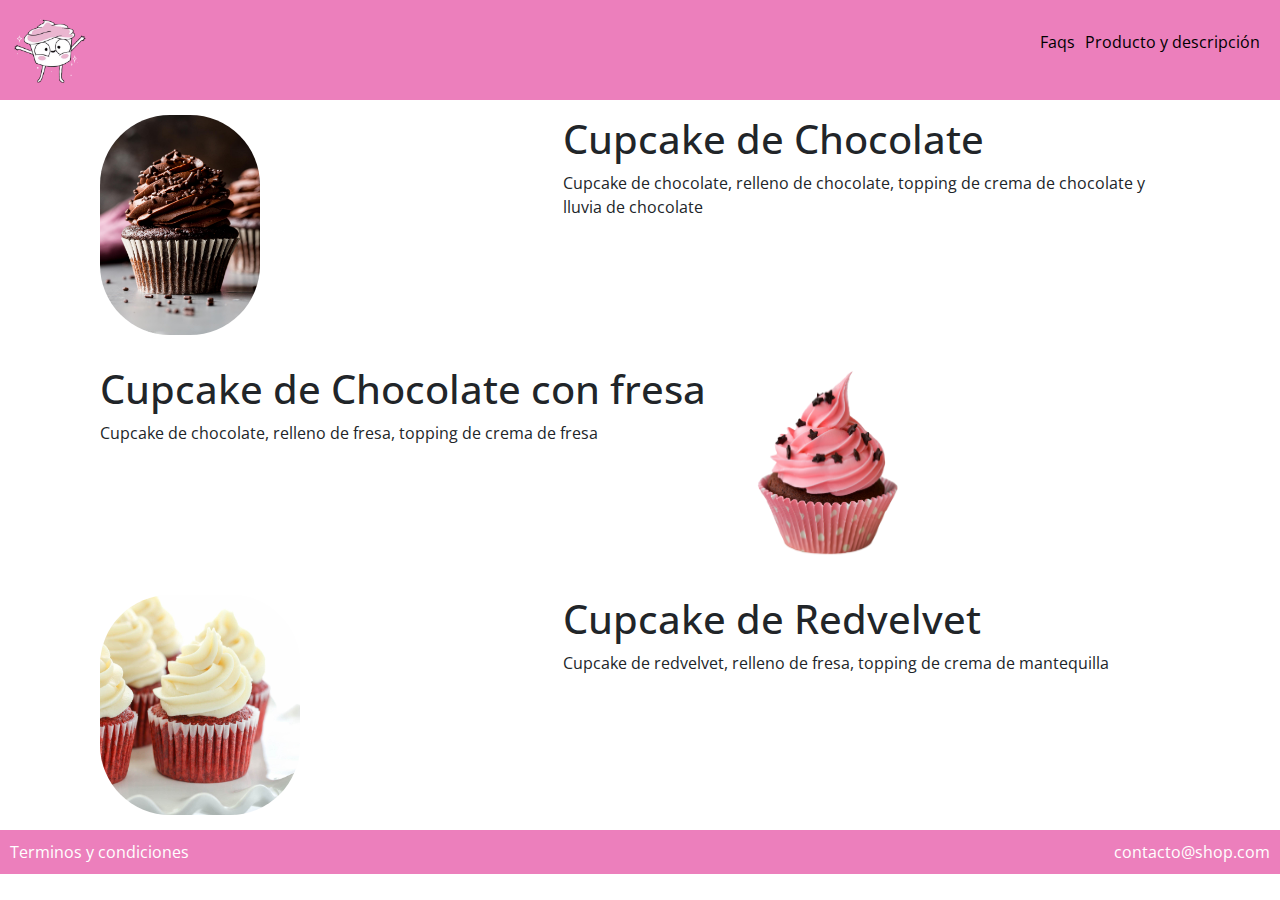
==== producto.html @ 575b4498 "Proyecto completo" ====
<!DOCTYPE html>
<html lang="es">
<head>
    <meta charset="UTF-8">
    <meta name="viewport" content="width=device-width, initial-scale=1.0">
    <meta http-equiv="X-UA-Compatible" content="ie=edge">
    <link rel="stylesheet" href="https://stackpath.bootstrapcdn.com/bootstrap/4.3.1/css/bootstrap.min.css" integrity="sha384-ggOyR0iXCbMQv3Xipma34MD+dH/1fQ784/j6cY/iJTQUOhcWr7x9JvoRxT2MZw1T" crossorigin="anonymous">
    <link rel="stylesheet" href="css/estilos.css">
    <link rel="stylesheet" href="css/normalize.css">
    <link rel="stylesheet" href="css/mobile.css">
    <link rel="stylesheet" href="css/animation.css">
    
    <title>CoffeeCake's Shop</title>
</head>
<body>

    <!--Aqui comienza el nav--> 
    <nav class="">
        <div class="cupcake_image fadeInDown">
            <img src="images/cupcake6.png" width="80" height="80" >
        </div>

        <div class="nav_options fadeInDown">
            <ul>
                <li> <a href="#">Faqs</a> </li>
                <li> <a href="producto.html">Producto y descripción</a></li>
            </ul>
        </div>

    </nav>

    <!--Aqui acaba el navbar-->

    <div class="container">
        <div class="row">
            <div class="col-5">
                <img src="images/cupcake6.jpg" width="160" height="220" class="pic">
            </div>
            <div class="col-7">
                <h1>Cupcake de Chocolate</h1>
                <p>Cupcake de chocolate, relleno de chocolate, topping de crema de chocolate y lluvia de chocolate</p>
            </div>
        </div>
        <div class="row">
            <div class="col-7">
                <h1>Cupcake de Chocolate con fresa</h1>
                <p>Cupcake de chocolate, relleno de fresa, topping de crema de fresa</p>
            </div>
            <div class="col-5">
                <img src="images/cupcake3.png"  height="200" width="160" class="pic">
            </div>
            
        </div>
        <div class="row">
            <div class="col-5">
                <img src="images/cupcake9.jpg" width="200" height="220" class="pic">
            </div>
            <div class="col-7">
                <h1>Cupcake de Redvelvet</h1>
                <p>Cupcake de redvelvet, relleno de fresa, topping de crema de mantequilla</p>
            </div>
        </div>
    </div>

    <footer>
        <div class="option">Terminos y condiciones</div>
        <div class="option">contacto@shop.com</div>
    </footer>  
    
    <script src="scripts/script.js"></script>
    
</body>
</html>
---- css/estilos.css ----
@import url('https://fonts.googleapis.com/css?family=Open+Sans:400,700&display=swap');

/*--------variables*/

:root{
    --pink_color: #ec7fbc;
    --light_pink_color: #fed6ff;
    --white_color: white;
    --black_color: rgb(58, 57, 57);
    /* Espaciado */
    --space: 10px;
    /* Tipografia */
    --normal: 16px;
    /* Box shadow */
    --box:  0 0 5px rgb(58, 57, 57);
}
/*--------variables*/

html,body{
    padding: 0px; /*espaciado hacia adentro*/
    margin: 0px; /*espaciado hacia afuera*/
    font-size: var(--normal);
    font-family: 'Open Sans', sans-serif;
}

label{
    font-size: 14px;
    padding-top: 15px;
    padding-bottom: 0px;
}

input{
    width: 100%;
    height: 35px;
    border-radius: 3px;
    border: 1px solid grey;
    box-sizing: border-box;
}

/*---------barra nav------------*/
nav{
    display: flex;
    background-color: var(--pink_color);
    padding: var(--space);
    justify-content: space-between;
    align-items: center;
}

nav ul{
    display: flex;
}

nav li{
    padding-right: var(--space);
    list-style: none;
}

nav li a{
    color: black;
    text-decoration: none;
}

nav li a:hover{ /*cambia el color de la letra al poner el mouse encima*/
    color: var(--white_color);
}

/*--------- fin barra nav------------*/

/* -------------- Main section--------*/

.main_section{
    padding: 50px;
    text-align: center;
    background-color: var(--light_pink_color);  
}

.products{
    background-color: var(--light_pink_color);
    background-image: url("../images/curve.png");
    background-image: var(--white_color);
    background-repeat: no-repeat;
    background-size: 100% 60%;
    background-position: bottom;    
    display: flex;  
}

.product{
    padding: 10px;
    margin-left: 220px;
    margin-top: -20px; 
    margin-bottom: 10px;
    width: 25%;
    
}

.products .content{
    background-color: var(--pink_color);
    padding: 15px;
    box-shadow: var(--box);
    text-align: center;
    
}


.products .main_button{
    width: 100%;
    background-color: var(--white_color);
    padding: var(--space);
    font-size: var(--normal);
    color: black;
    border: 0;
    cursor: pointer;
    border-radius: 50px;
}

.products .main_button:hover{
    background-color: var(--light_pink_color);
    color: black;
    text-decoration: none;
}

/*-------------Features Section -----------*/

.features_section{
    padding: 5px;
    text-align: center;
    
}

.features{
    display: flex;  
}

.feature{
    margin-left: 80px;
    width: 25%;   
}

.features .content{
    padding: 15px;
    border-radius: 50px;   
    text-align: center;
    
}

.imagen{
    border-radius: 150px;
}

/*---------------witnesses (testigos)------------*/

.witnesses_section{
    padding: 5px;
    text-align: center;
    background-color: #fed6ff;
}

.witnesses{
    padding: 7px;
    display: flex;

}

.witness{
    margin-left: 20px;
    margin-right: 50px;
    width: 15%;
   
}
/*--------------------footer------------------*/
footer{
    display: flex;
    justify-content: space-between;
    font-size: var(--normal);
    background-color: var(--pink_color);
    padding: var(--space);
    color: var(--white_color);
}

.contact a{
    color: var(--white_color);
}

/*-----------------------producto---------------*/
.pic{
    border-radius: 70px;
}
.row{
    padding: 15px;
}

/*------------------------venta------------------*/

.modulo_pago{
    background-color: var(--white_color);
    box-shadow: var(--box);
    padding: 15px;
    text-align: center;
}

.img_venta{
    text-align: center;
    width: 100%;
}

.modulo_pago .main_button{
    background-color: #ec7fbc;
    color: white;
    border-radius: 3px;
}

.modulo_pago .main_button:hover{
    color: black;
}
---- css/mobile.css ----
@media (max-width: 600px){/*para saber si se está viendo desde un cel*/

   
    .product, .witness{
        margin-top: auto;
        margin-left: 20%;
        width: 60%;
    }
    .main_section{
        padding: 4%;
    }

    .features, .witnesses, .products{
        display: inherit;
        
    }
    .feature{
        margin-top: auto;
        margin-left: 15%;
        width: 70%;
        background-color: #fed6ff;
    }
    .
}
---- css/animation.css ----
.fadeIn{
    animation-duration: 4s;
    animation-fill-mode: both; /*no se pa que sirve*/
    animation-name: fadeIn;
}

@keyframes fadeIn{
    from{
        opacity: 0;
    }
    to{
        opacity: 1;
    }
}

.fadeInDown{
    animation-duration: 1s;
  
    animation-name: fadeInDown;

}

@keyframes fadeInDown{
    from{
        opacity: 0;
        
        transform: translate3d(0,-100%,0);
    }
    to{
        opacity: 1;
        transform: translate3d(0,0,0);
    }
}

.fadeInUp{
    animation-duration: 1s;

    animation-name: fadeInUp;

}

@keyframes fadeInUp{
    from{
        opacity: 0;
        transform: translate3d(0,100%,0);
    }
    to{
        opacity: 1;
        transform: translate3d(0,0,0);
    }
}
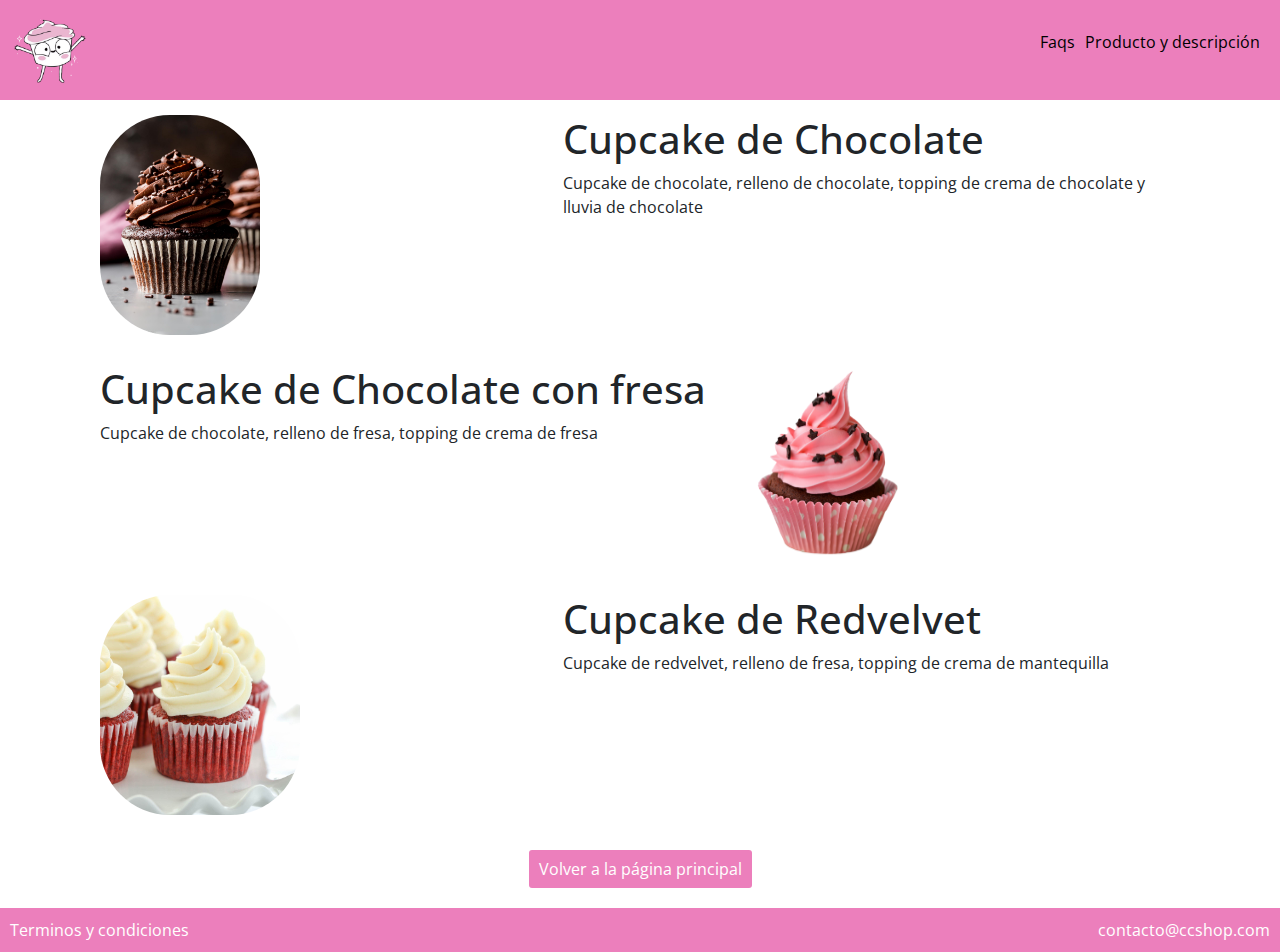
==== commit 2c524d00: "detalles finales" ====
--- a/producto.html
+++ b/producto.html
@@ -60,11 +60,22 @@
                 <p>Cupcake de redvelvet, relleno de fresa, topping de crema de mantequilla</p>
             </div>
         </div>
+        <div class="boton_inicio">
+            <a href="index.html">
+                <button class="main_button">Volver a la página principal</button>
+            </a>
+        </div>
+        
     </div>
+
 
     <footer>
         <div class="option">Terminos y condiciones</div>
-        <div class="option">contacto@shop.com</div>
+        <div class="option contact">
+            <a href="mailto:coffeecake@ccshop.com">
+                contacto@ccshop.com
+            </a>
+        </div>
     </footer>  
     
     <script src="scripts/script.js"></script>
--- a/css/estilos.css
+++ b/css/estilos.css
@@ -212,4 +212,25 @@
 
 .modulo_pago .main_button:hover{
     color: black;
+}
+
+.boton_inicio{
+    padding: 20px;
+    text-align: center;
+}
+
+.boton_inicio button{
+    background-color: var(--pink_color);
+    padding: var(--space);
+    font-size: var(--normal);
+    color: white;
+    border: 0;
+    cursor: pointer;
+    border-radius: 3px;
+}
+
+.boton_inicio button:hover{
+    background-color: var(--light_pink_color);
+    color: black;
+    text-decoration: none;
 }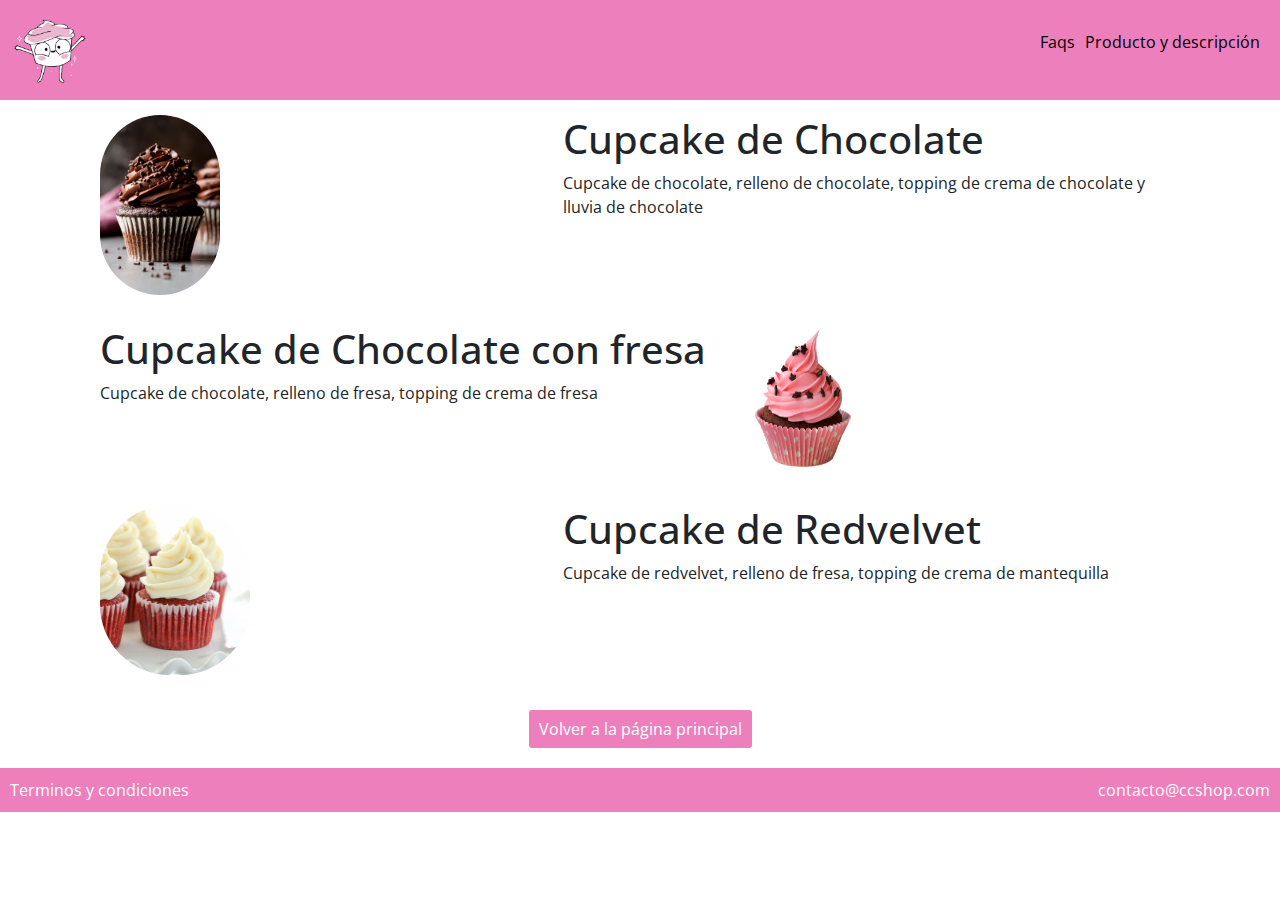
==== commit cba421e3: "version 2" ====
--- a/producto.html
+++ b/producto.html
@@ -34,7 +34,7 @@
     <div class="container">
         <div class="row">
             <div class="col-5">
-                <img src="images/cupcake6.jpg" width="160" height="220" class="pic">
+                <img src="images/cupcake6.jpg" width="120" height="180" class="pic">
             </div>
             <div class="col-7">
                 <h1>Cupcake de Chocolate</h1>
@@ -47,13 +47,13 @@
                 <p>Cupcake de chocolate, relleno de fresa, topping de crema de fresa</p>
             </div>
             <div class="col-5">
-                <img src="images/cupcake3.png"  height="200" width="160" class="pic">
+                <img src="images/cupcake3.png"  height="150" width="110" class="pic">
             </div>
             
         </div>
         <div class="row">
             <div class="col-5">
-                <img src="images/cupcake9.jpg" width="200" height="220" class="pic">
+                <img src="images/cupcake9.jpg" width="150" height="170" class="pic">
             </div>
             <div class="col-7">
                 <h1>Cupcake de Redvelvet</h1>
--- a/css/estilos.css
+++ b/css/estilos.css
@@ -86,23 +86,21 @@
 }
 
 .product{
-    padding: 10px;
-    margin-left: 220px;
-    margin-top: -20px; 
-    margin-bottom: 10px;
-    width: 25%;
+    margin-left: 5%;
+    margin-right: 5%;
+    margin-top: -2%; 
+    margin-bottom: 1%;
+    width: 30%;
+}
+
+.products .content{
+    background-color: var(--pink_color);
+    padding: 3%;
+    box-shadow: var(--box);
+    text-align: center;
     
 }
-
-.products .content{
-    background-color: var(--pink_color);
-    padding: 15px;
-    box-shadow: var(--box);
-    text-align: center;
-    
-}
-
-
+/*---------------------- boton de compra de los productos---------*/
 .products .main_button{
     width: 100%;
     background-color: var(--white_color);
@@ -146,6 +144,8 @@
 
 .imagen{
     border-radius: 150px;
+    height: 150px;
+    width: 150px;
 }
 
 /*---------------witnesses (testigos)------------*/
@@ -166,7 +166,6 @@
     margin-left: 20px;
     margin-right: 50px;
     width: 15%;
-   
 }
 /*--------------------footer------------------*/
 footer{
--- a/css/mobile.css
+++ b/css/mobile.css
@@ -2,23 +2,30 @@
 
    
     .product, .witness{
-        margin-top: auto;
-        margin-left: 20%;
-        width: 60%;
+        margin: auto;
+        margin-left: 10%;
+        margin-right: 10%;
+        width: 80%;
     }
     .main_section{
         padding: 4%;
     }
-
-    .features, .witnesses, .products{
-        display: inherit;
+    
+    .features, .products, .witnesses{
+        display: inherit;       
+    }
+    .feature{    
+        margin-left: 10%;
+        margin-right: 10%;
+        width: 80%;
+        background-color: #fed6ff;
+    }
+    .witnesses .imagen{
+        height: 150px;
+        width: 150px;        
+    }
+    
+    .container{
         
     }
-    .feature{
-        margin-top: auto;
-        margin-left: 15%;
-        width: 70%;
-        background-color: #fed6ff;
-    }
-    .
 }